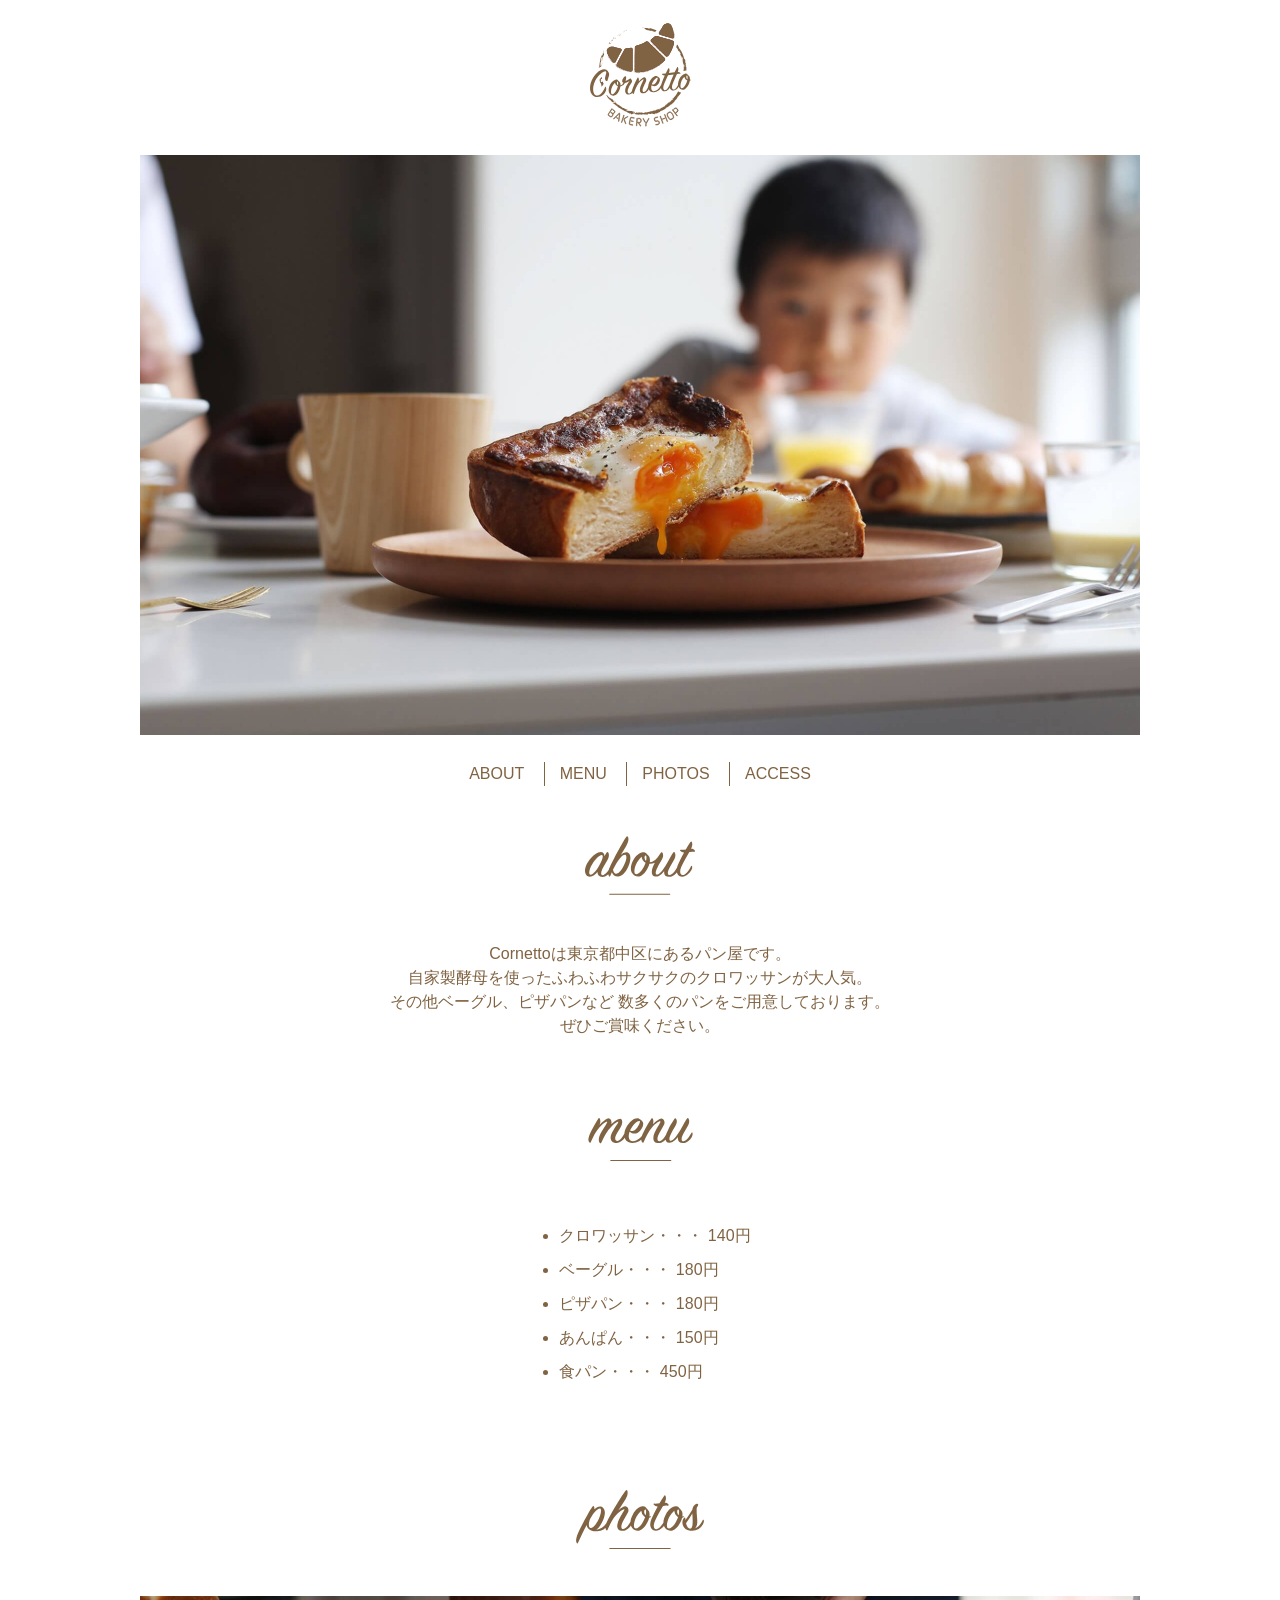
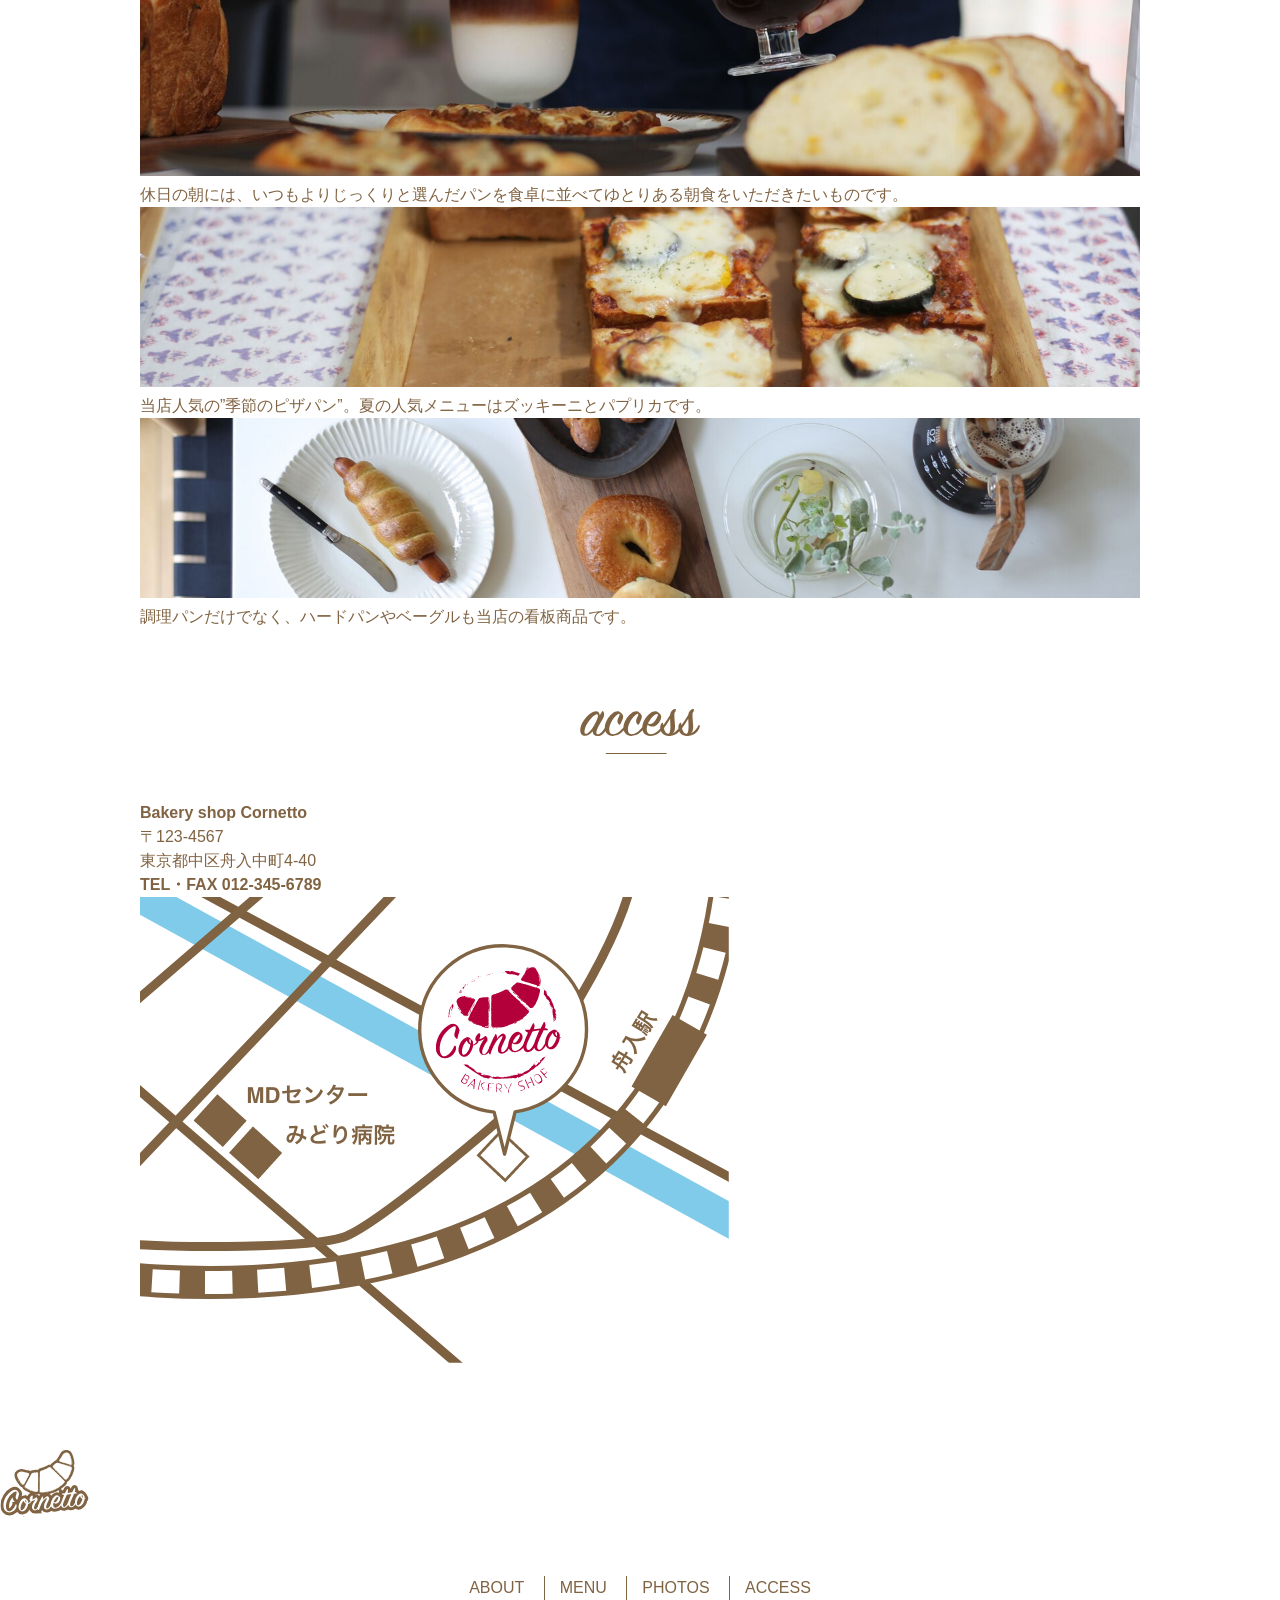
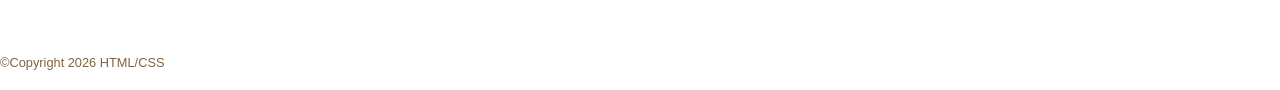
==== index.html @ 2b627a24 "Add files via upload" ====
<!doctype html>
<html lang="ja">

<head>
    <meta charset="utf-8">
    <title>
        20260827-hc_cornetto
    </title>
    <link rel="stylesheet" href="css/normalize.css">
    <link rel="stylesheet" href="css/style.css">
    <meta name="keywords" content="焼き立て,パン,こだわり,東京都">
    <meta name="discription" content="焼きたてパン屋Cornettoのホームページです。">
</head>

<body>
    <!-- ヘッダーエリア -->
    <header class="header">
        <h1 class="logo">
            <img src="img/logo.svg" alt="Cornetto">
        </h1>
    </header>
    <!-- メインエリア -->
    <main class="main">
        <figure class="top">
            <img src="img/top.jpg" alt="Cornettoのパン">
        </figure>

        <nav class="nav">
            <ul class="nav-list">
                <li><a href="#about">about</a></li>
                <li><a href="#menu">menu</a></li>
                <li><a href="#photos">photos</a></li>
                <li><a href="#access">access</a></li>
            </ul>
        </nav>
        <!-- セクション -->
        <section id="about" class="section about">
        <h2 class="heading">
            <img src="img/ttl_about.svg" alt="">
        </h2>
        <p>
            Cornettoは東京都中区にあるパン屋です。<br>
            自家製酵母を使ったふわふわサクサクのクロワッサンが大人気。<br>
            その他ベーグル、ピザパンなど
            数多くのパンをご用意しております。<br>
            ぜひご賞味ください。
        </p>
        </section>

        </section>
        <!-- セクション -->
        <section id="menu" class="section menu">
            <h2 class="heading">
                <img src="img/ttl_menu.svg" alt="">
            </h2>
            <ul class="menu-list">
                <li>
                    クロワッサン・・・ 140円
                </li>
                <li>
                    ベーグル・・・ 180円
                </li>
                <li>
                    ピザパン・・・ 180円
                </li>
                <li>
                    あんぱん・・・ 150円
                </li>
                <li>
                    食パン・・・ 450円
                </li>
            </ul>
        </section>
        <!-- セクション -->
        <section id="photos" class="section photos">
            <h2 class="heading">
                <img src="img/ttl_photos.svg" alt="">
            </h2>
            <ul>
                <li>
                    <figure>
                        <img src="img/photos_01.jpg" alt="ゆとりある朝食">
                    </figure>
                    <figcaption>
                        休日の朝には、いつもよりじっくりと選んだパンを食卓に並べてゆとりある朝食をいただきたいものです。
                    </figcaption>
                </li>
                <li>
                    <figure>
                        <img src="img/photos_02.jpg" alt="季節のピザパン">
                    </figure>
                    <figcaption>
                        当店人気の”季節のピザパン”。夏の人気メニューはズッキーニとパプリカです。
                    </figcaption>
                </li>
                <li>
                    <figure>
                        <img src="img/photos_03.jpg" alt="ハードパンやベーグル">
                    </figure>
                    <figcaption>
                        調理パンだけでなく、ハードパンやベーグルも当店の看板商品です。
                    </figcaption>
                </li>
            </ul>
        </section>
        <!-- セクション -->
        <section id="access" class="section access">
            <h2 class="heading">
                <img src="img/ttl_access.svg" alt="">
            </h2>
            <div>
                <address>
                    <strong>
                        Bakery shop Cornetto
                    </strong><br>
                    〒123-4567<br>
                    東京都中区舟入中町4-40<br>
                    <strong>
                        TEL・FAX 012-345-6789
                    </strong><br>
                </address>
                <figure>
                    <img src="img/map.png" alt="店舗周辺地図">
                </figure>
            </div>

        </section>
    </main>
    <!-- フッターエリア -->
    <footer>
        <div>
            <p>
                <img src="img/logo_w.svg" alt="cornetto">
            </p>
            <div>
                <nav class="nav">
                    <ul class="nav-list">
                        <li>
                            <a href="#about">
                                about
                            </a>
                        </li>
                        <li>
                            <a href="#menu">
                                menu
                            </a>
                        </li>
                        <li>
                            <a href="#photos">
                                photos
                            </a>
                        </li>
                        <li>
                            <a href="#access">
                                access
                            </a>
                        </li>

                    </ul>
                </nav>
                <p>
                    <small>
                        &copy;Copyright 2026 HTML/CSS
                    </small>
                </p>
            </div>
        </div>
    </footer>
</body>

</html>
---- css/style.css ----
@charset "utf-8";
/* 初期スタイルの調整 */
*{
    box-sizing: border-box;
}
/* 全体のスタイル調整 */
body{
    font-family: -apple-system, BlinkMacSystemFont, "Helvetica Neue", YuGothic, "ヒラギノ角ゴ ProN W3", "Hiragino Kaku Gothic ProN", Arial, "メイリオ", Meiryo, sans-serif;
    font-size: 16px;
    line-height: 1.5;
    color: #806342;
    background-color: #fff;

}
/* 各要素の初期スタイル調整 */
h1, h2{
    margin-top: 0;
    margin-bottom: 30px;
    line-height: 1.2;
}

a{
    color: #806342;
    text-decoration: none;
}
a:hover{
    text-decoration: underline;
}
p{
    margin-top: 0;
    margin-bottom: 1em;
}
ul{
    margin: 1em 0;
    padding: 0;
    list-style: none;
}
figure{
    margin: 0;
}
img{
    max-width: 100%;
    height: auto;
}
address{
    font-style: normal;
}
/* ヘッダーエリア */
.header{
    width: 1000px;
    margin: 0 auto;
    padding: 20px 0;

}

.logo{
    margin: 0;
    text-align: center;

}

/* メインエリア */
.main{
    width: 1000px;
    margin: 0 auto;
}
/* 、メインイメージ */
.top{
    margin-bottom: 20px;
    text-align: center;
}

/* ナビケーション */

.nav{
    margin-bottom: 50px;
    text-align: center;
}

.nav-list li{
    display: inline-block;
    margin: 0;
    border-left: 1px solid #806342;
}

.nav-list li:first-child{
    border-left: none;
}

.nav-list a{
    display: inline-block;
    padding: 0 15px;
    line-height: 1.2;
    text-transform: uppercase;
}

/* セクション */

.section{
    margin: 0 auto 80px;

}

/* 見出し */

.heading{
    margin-bottom: 40px;
    text-align: center;
}

/* セクションabout */

.about {
    text-align: center;
}

/* セクションmenu */

.menu{
    text-align: center;

}

.menu-list{
    display: inline-block;
    margin-left: 30px;
    list-style: disc;
    text-align: left;
}

.menu-list li{
    margin-bottom: 10px;
}
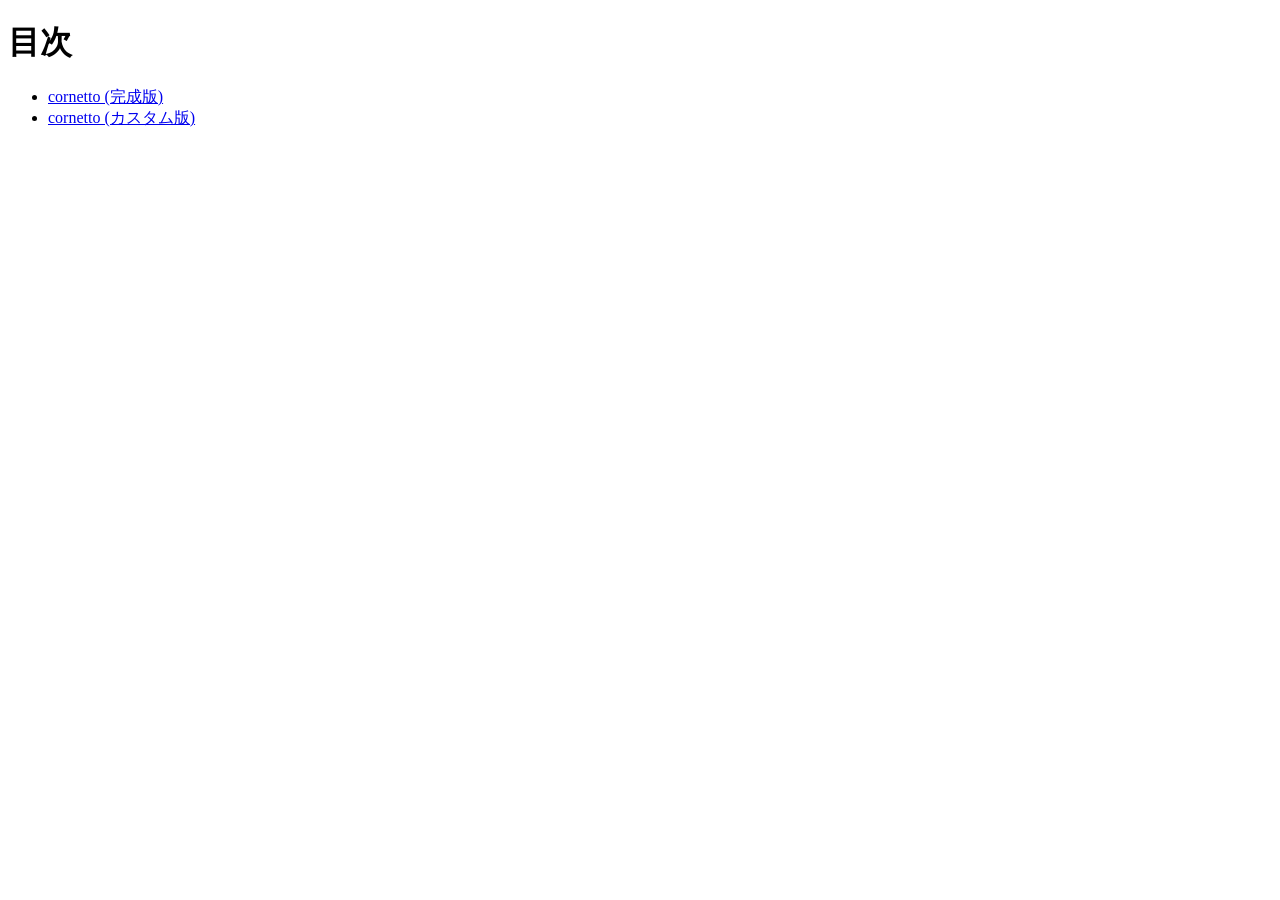
==== commit d7d04904: "Add files via upload" ====
--- a/index.html
+++ b/index.html
@@ -1,171 +1,17 @@
-<!doctype html>
+<!DOCTYPE html>
 <html lang="ja">
-
 <head>
-    <meta charset="utf-8">
-    <title>
-        20260827-hc_cornetto
-    </title>
-    <link rel="stylesheet" href="css/normalize.css">
-    <link rel="stylesheet" href="css/style.css">
-    <meta name="keywords" content="焼き立て,パン,こだわり,東京都">
-    <meta name="discription" content="焼きたてパン屋Cornettoのホームページです。">
+    <meta charset="UTF-8">
+   
+    <title>20260903-hc</title>
 </head>
-
 <body>
-    <!-- ヘッダーエリア -->
-    <header class="header">
-        <h1 class="logo">
-            <img src="img/logo.svg" alt="Cornetto">
-        </h1>
-    </header>
-    <!-- メインエリア -->
-    <main class="main">
-        <figure class="top">
-            <img src="img/top.jpg" alt="Cornettoのパン">
-        </figure>
-
-        <nav class="nav">
-            <ul class="nav-list">
-                <li><a href="#about">about</a></li>
-                <li><a href="#menu">menu</a></li>
-                <li><a href="#photos">photos</a></li>
-                <li><a href="#access">access</a></li>
-            </ul>
-        </nav>
-        <!-- セクション -->
-        <section id="about" class="section about">
-        <h2 class="heading">
-            <img src="img/ttl_about.svg" alt="">
-        </h2>
-        <p>
-            Cornettoは東京都中区にあるパン屋です。<br>
-            自家製酵母を使ったふわふわサクサクのクロワッサンが大人気。<br>
-            その他ベーグル、ピザパンなど
-            数多くのパンをご用意しております。<br>
-            ぜひご賞味ください。
-        </p>
-        </section>
-
-        </section>
-        <!-- セクション -->
-        <section id="menu" class="section menu">
-            <h2 class="heading">
-                <img src="img/ttl_menu.svg" alt="">
-            </h2>
-            <ul class="menu-list">
-                <li>
-                    クロワッサン・・・ 140円
-                </li>
-                <li>
-                    ベーグル・・・ 180円
-                </li>
-                <li>
-                    ピザパン・・・ 180円
-                </li>
-                <li>
-                    あんぱん・・・ 150円
-                </li>
-                <li>
-                    食パン・・・ 450円
-                </li>
-            </ul>
-        </section>
-        <!-- セクション -->
-        <section id="photos" class="section photos">
-            <h2 class="heading">
-                <img src="img/ttl_photos.svg" alt="">
-            </h2>
-            <ul>
-                <li>
-                    <figure>
-                        <img src="img/photos_01.jpg" alt="ゆとりある朝食">
-                    </figure>
-                    <figcaption>
-                        休日の朝には、いつもよりじっくりと選んだパンを食卓に並べてゆとりある朝食をいただきたいものです。
-                    </figcaption>
-                </li>
-                <li>
-                    <figure>
-                        <img src="img/photos_02.jpg" alt="季節のピザパン">
-                    </figure>
-                    <figcaption>
-                        当店人気の”季節のピザパン”。夏の人気メニューはズッキーニとパプリカです。
-                    </figcaption>
-                </li>
-                <li>
-                    <figure>
-                        <img src="img/photos_03.jpg" alt="ハードパンやベーグル">
-                    </figure>
-                    <figcaption>
-                        調理パンだけでなく、ハードパンやベーグルも当店の看板商品です。
-                    </figcaption>
-                </li>
-            </ul>
-        </section>
-        <!-- セクション -->
-        <section id="access" class="section access">
-            <h2 class="heading">
-                <img src="img/ttl_access.svg" alt="">
-            </h2>
-            <div>
-                <address>
-                    <strong>
-                        Bakery shop Cornetto
-                    </strong><br>
-                    〒123-4567<br>
-                    東京都中区舟入中町4-40<br>
-                    <strong>
-                        TEL・FAX 012-345-6789
-                    </strong><br>
-                </address>
-                <figure>
-                    <img src="img/map.png" alt="店舗周辺地図">
-                </figure>
-            </div>
-
-        </section>
-    </main>
-    <!-- フッターエリア -->
-    <footer>
-        <div>
-            <p>
-                <img src="img/logo_w.svg" alt="cornetto">
-            </p>
-            <div>
-                <nav class="nav">
-                    <ul class="nav-list">
-                        <li>
-                            <a href="#about">
-                                about
-                            </a>
-                        </li>
-                        <li>
-                            <a href="#menu">
-                                menu
-                            </a>
-                        </li>
-                        <li>
-                            <a href="#photos">
-                                photos
-                            </a>
-                        </li>
-                        <li>
-                            <a href="#access">
-                                access
-                            </a>
-                        </li>
-
-                    </ul>
-                </nav>
-                <p>
-                    <small>
-                        &copy;Copyright 2026 HTML/CSS
-                    </small>
-                </p>
-            </div>
-        </div>
-    </footer>
+    <h1>
+        目次
+    </h1>
+    <ul>
+        <li><a  href="cornetto/index.html">cornetto (完成版)</a></li>
+        <li><a  href="cornetto-custom/index.html">cornetto (カスタム版)</a></li>
+    </ul>
 </body>
-
 </html>
